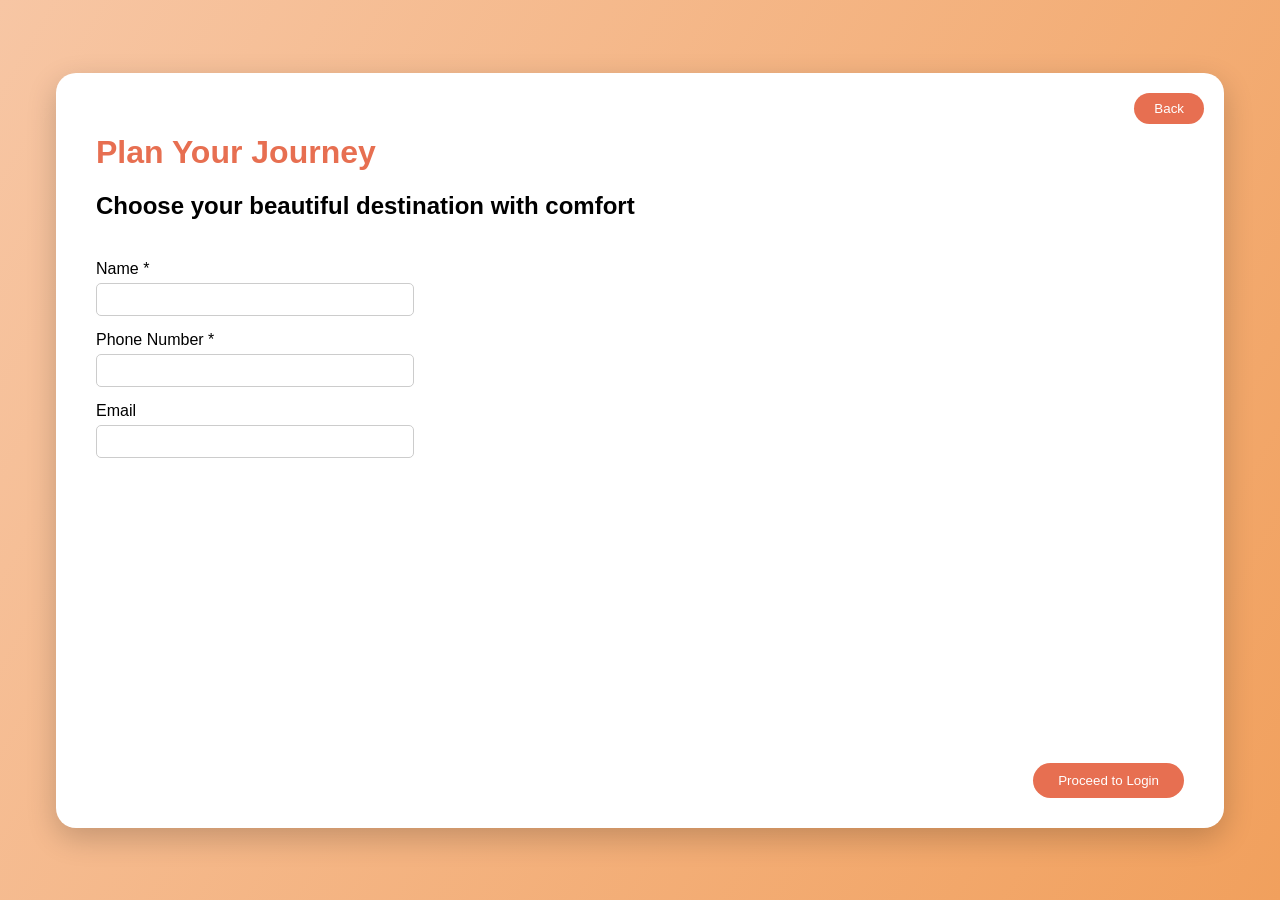
==== login.html @ ca5160bb "Update and rename server.js to login.html" ====
<!DOCTYPE html>
<html>
<head>
<title>User Login</title>

<style>

body{
margin:0;
font-family:Arial, Helvetica, sans-serif;
background:linear-gradient(120deg,#f7c6a4,#f1a05d);
height:100vh;
display:flex;
align-items:center;
justify-content:center;
}

.container{
background:white;
width:85%;
height:75%;
border-radius:20px;
box-shadow:0 10px 30px rgba(0,0,0,0.2);
padding:40px;
position:relative;
}

h1{
color:#e76f51;
}

h2{
margin-top:5px;
}

.form-box{
margin-top:40px;
width:300px;
}

label{
display:block;
margin-top:15px;
}

input{
width:100%;
padding:8px;
margin-top:5px;
border-radius:5px;
border:1px solid #ccc;
}

.back{
position:absolute;
top:20px;
right:20px;
background:#e76f51;
color:white;
border:none;
padding:8px 20px;
border-radius:20px;
cursor:pointer;
}

.proceed{
position:absolute;
bottom:30px;
right:40px;
background:#e76f51;
color:white;
border:none;
padding:10px 25px;
border-radius:20px;
cursor:pointer;
}

.proceed:hover,.back:hover{
background:#d65a3c;
}

</style>

<script>

function validateForm(){

var name=document.getElementById("name").value.trim();
var phone=document.getElementById("phone").value.trim();

if(name=="" || phone==""){
alert("Please enter name and phone number.");
return false;
}

var phonePattern=/^[0-9]{10}$/;

if(!phonePattern.test(phone)){
alert("Please enter a valid phone number.");
return false;
}

window.location.href="destination.html";
}

</script>

</head>

<body>

<div class="container">

<button class="back" onclick="location.href='index.html'">
Back
</button>

<h1>Plan Your Journey</h1>
<h2>Choose your beautiful destination with comfort</h2>

<div class="form-box">

<label>Name *</label>
<input type="text" id="name">

<label>Phone Number *</label>
<input type="text" id="phone">

<label>Email</label>
<input type="email">

</div>

<button class="proceed" onclick="validateForm()">
Proceed to Login
</button>

</div>

</body>
</html>
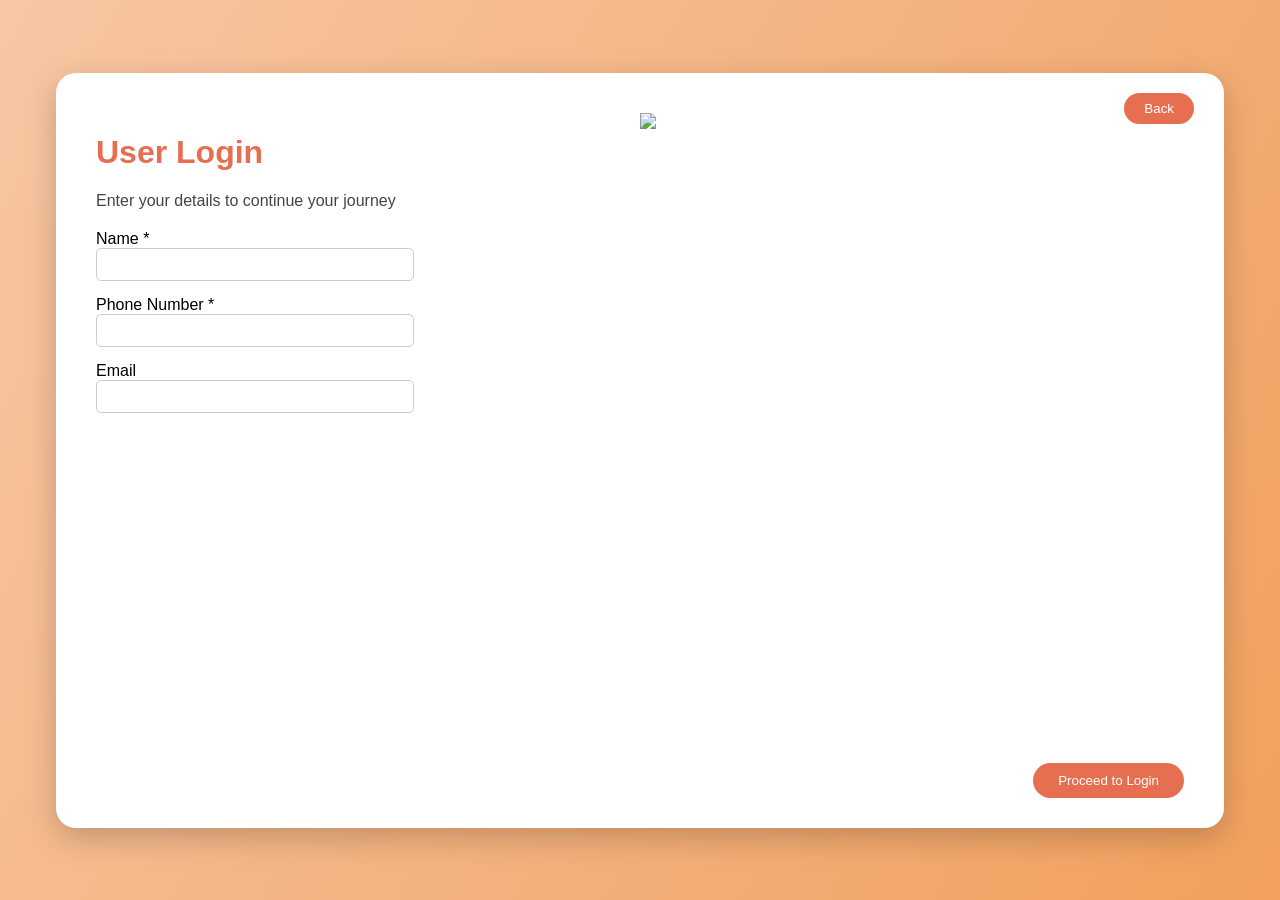
==== commit e5166d48: "Update login.html" ====
--- a/login.html
+++ b/login.html
@@ -7,12 +7,12 @@
 
 body{
 margin:0;
-font-family:Arial, Helvetica, sans-serif;
+font-family:Arial;
 background:linear-gradient(120deg,#f7c6a4,#f1a05d);
 height:100vh;
 display:flex;
+justify-content:center;
 align-items:center;
-justify-content:center;
 }
 
 .container{
@@ -21,20 +21,25 @@
 height:75%;
 border-radius:20px;
 box-shadow:0 10px 30px rgba(0,0,0,0.2);
+display:flex;
 padding:40px;
 position:relative;
 }
 
-h1{
+.left{
+width:50%;
+}
+
+.left h1{
 color:#e76f51;
 }
 
-h2{
-margin-top:5px;
+.left p{
+color:#444;
 }
 
 .form-box{
-margin-top:40px;
+margin-top:20px;
 width:300px;
 }
 
@@ -46,15 +51,18 @@
 input{
 width:100%;
 padding:8px;
-margin-top:5px;
 border-radius:5px;
 border:1px solid #ccc;
+}
+
+.right img{
+width:350px;
 }
 
 .back{
 position:absolute;
 top:20px;
-right:20px;
+right:30px;
 background:#e76f51;
 color:white;
 border:none;
@@ -75,32 +83,29 @@
 cursor:pointer;
 }
 
-.proceed:hover,.back:hover{
-background:#d65a3c;
-}
-
 </style>
 
 <script>
 
 function validateForm(){
 
-var name=document.getElementById("name").value.trim();
-var phone=document.getElementById("phone").value.trim();
+var name=document.getElementById("name").value;
+var phone=document.getElementById("phone").value;
 
 if(name=="" || phone==""){
 alert("Please enter name and phone number.");
-return false;
+return;
 }
 
 var phonePattern=/^[0-9]{10}$/;
 
 if(!phonePattern.test(phone)){
 alert("Please enter a valid phone number.");
-return false;
+return;
 }
 
 window.location.href="destination.html";
+
 }
 
 </script>
@@ -111,12 +116,13 @@
 
 <div class="container">
 
-<button class="back" onclick="location.href='index.html'">
-Back
-</button>
+<button class="back" onclick="location.href='index.html'">Back</button>
 
-<h1>Plan Your Journey</h1>
-<h2>Choose your beautiful destination with comfort</h2>
+<div class="left">
+
+<h1>User Login</h1>
+
+<p>Enter your details to continue your journey</p>
 
 <div class="form-box">
 
@@ -131,9 +137,15 @@
 
 </div>
 
-<button class="proceed" onclick="validateForm()">
-Proceed to Login
-</button>
+</div>
+
+<div class="right">
+
+<img src="bus.png">
+
+</div>
+
+<button class="proceed" onclick="validateForm()">Proceed to Login</button>
 
 </div>
 
